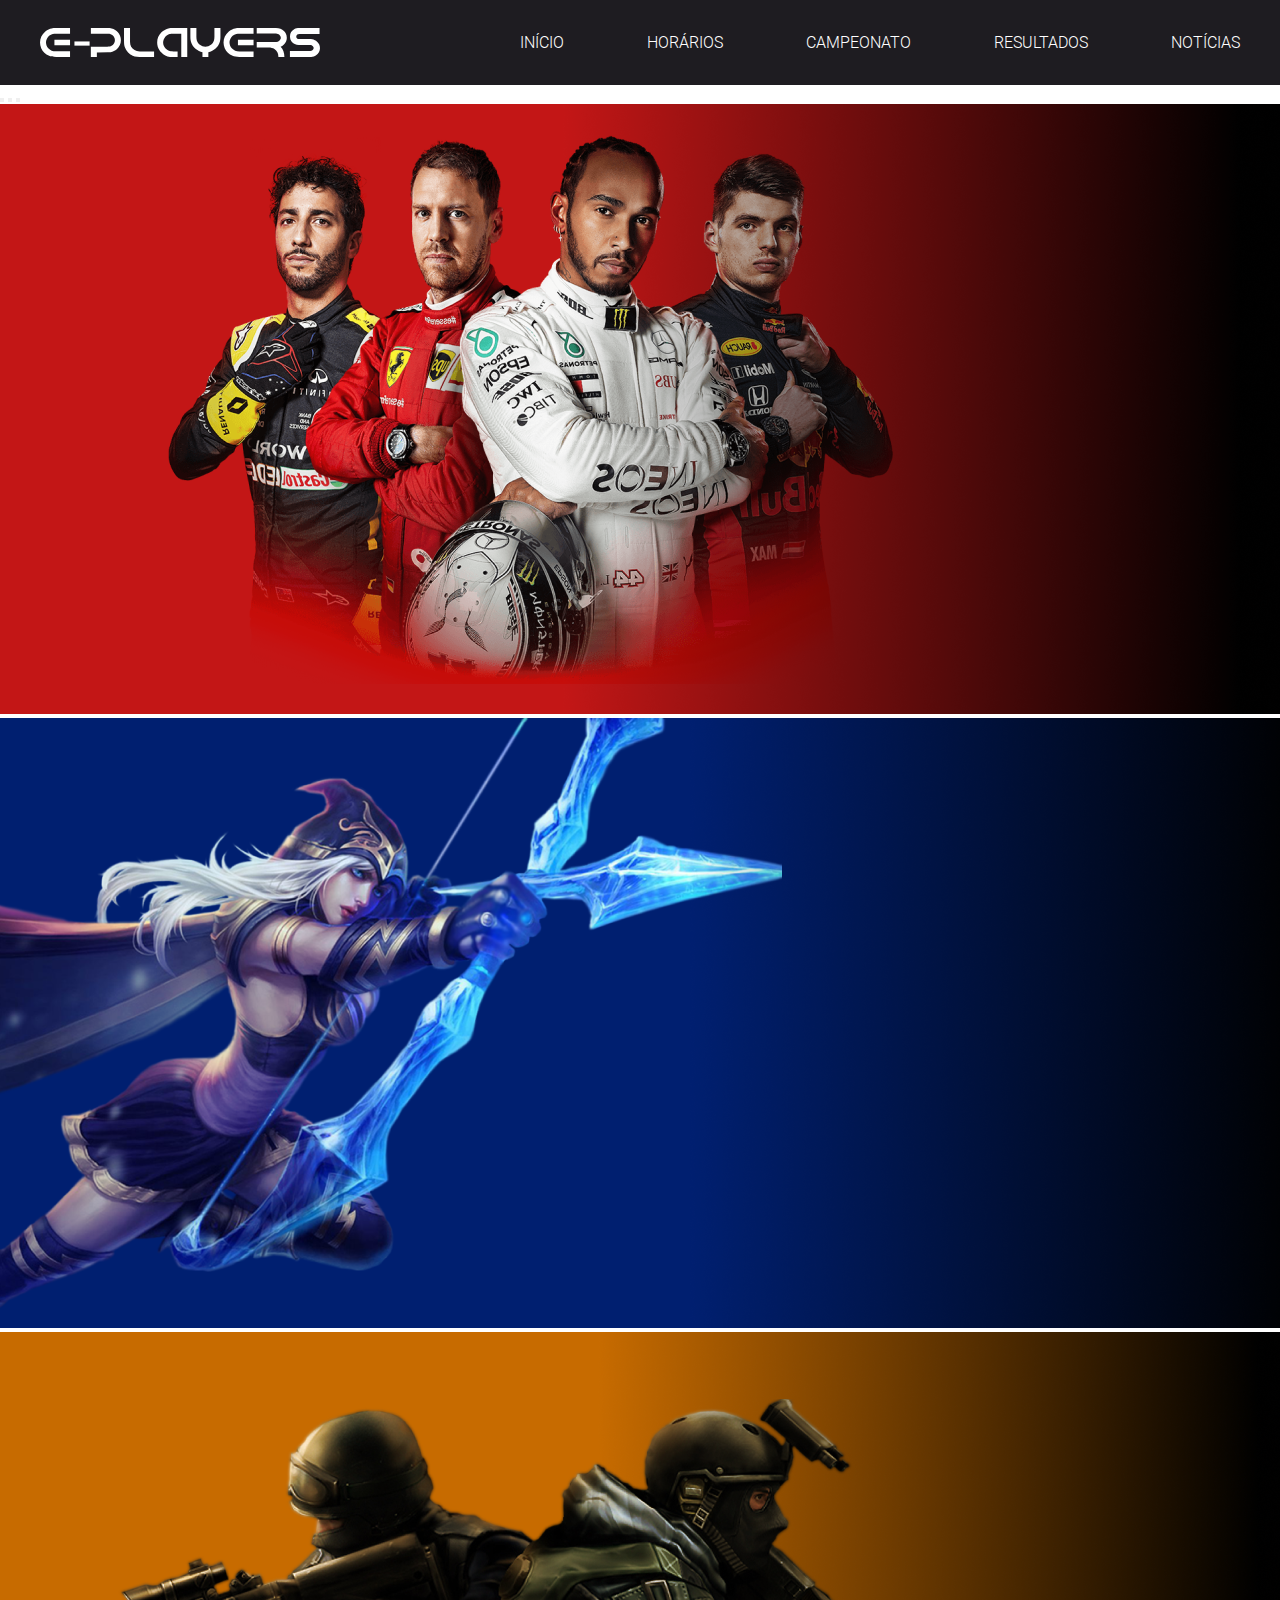
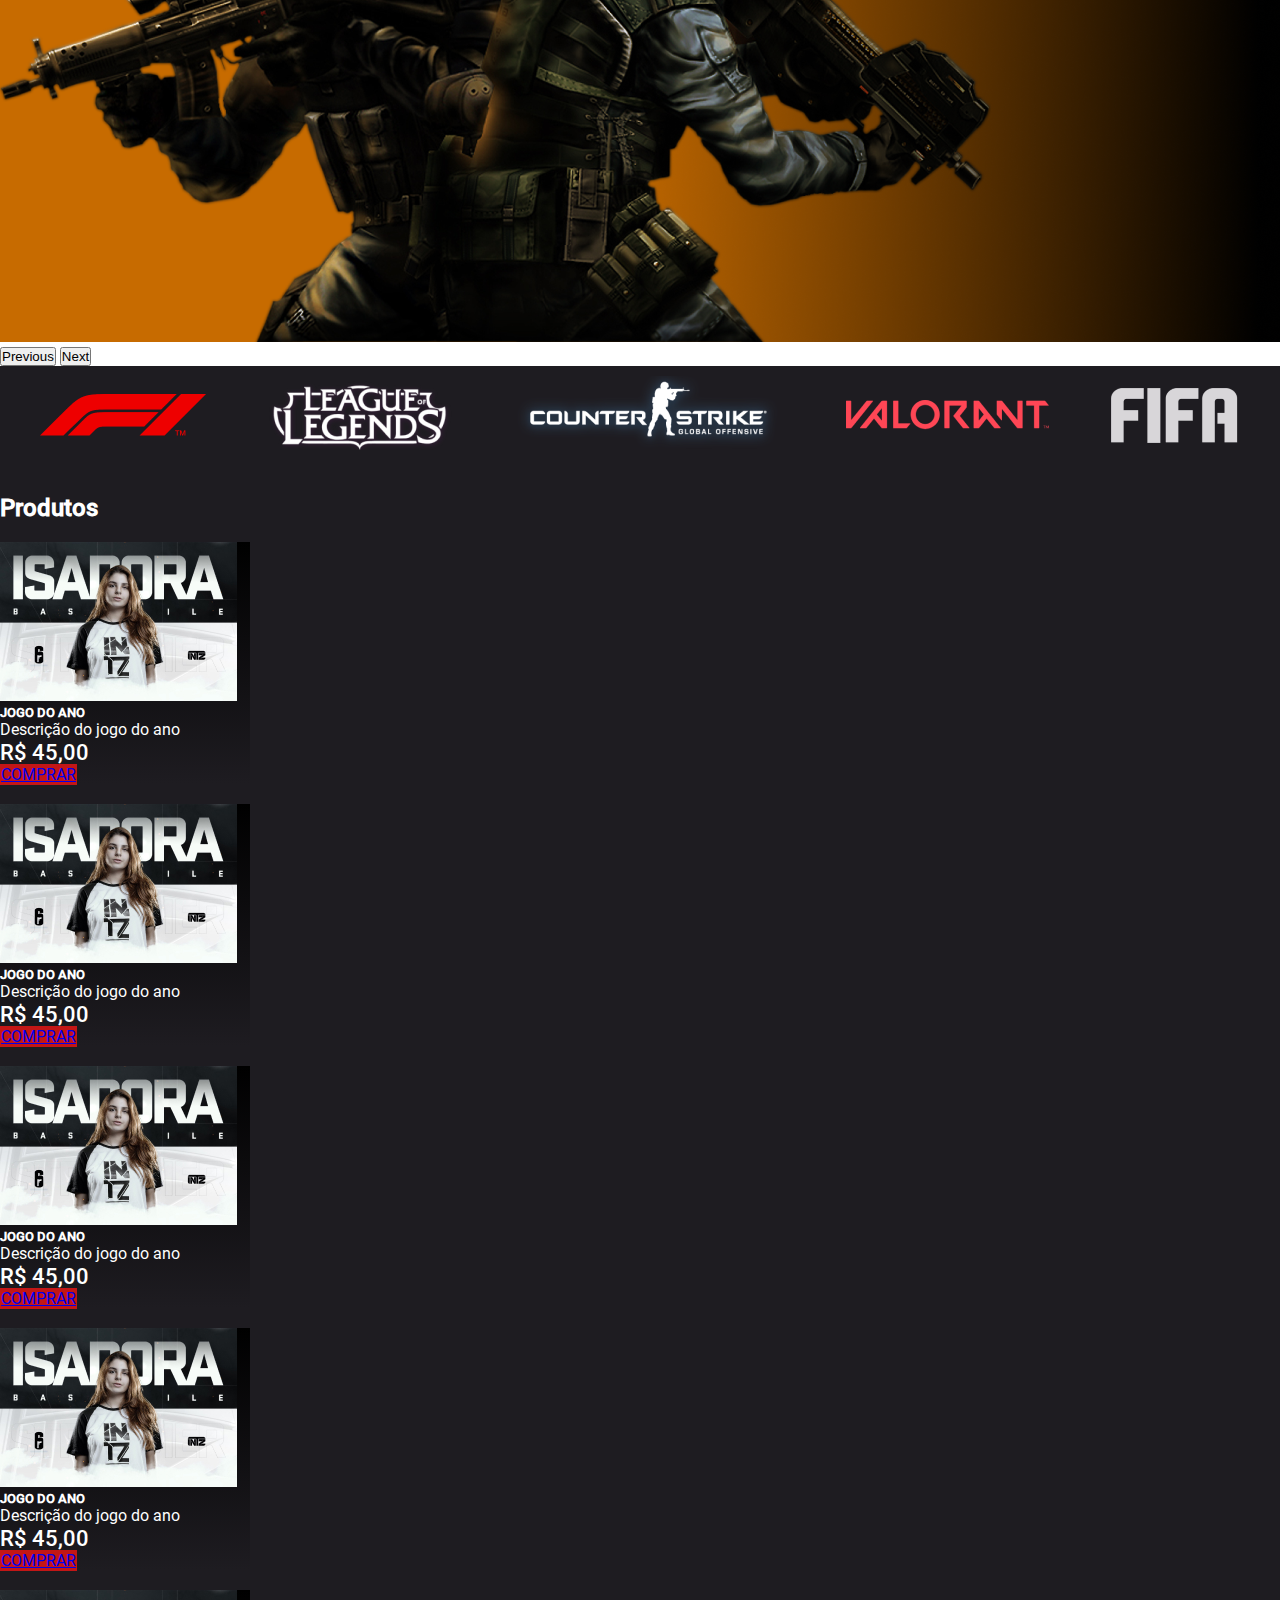
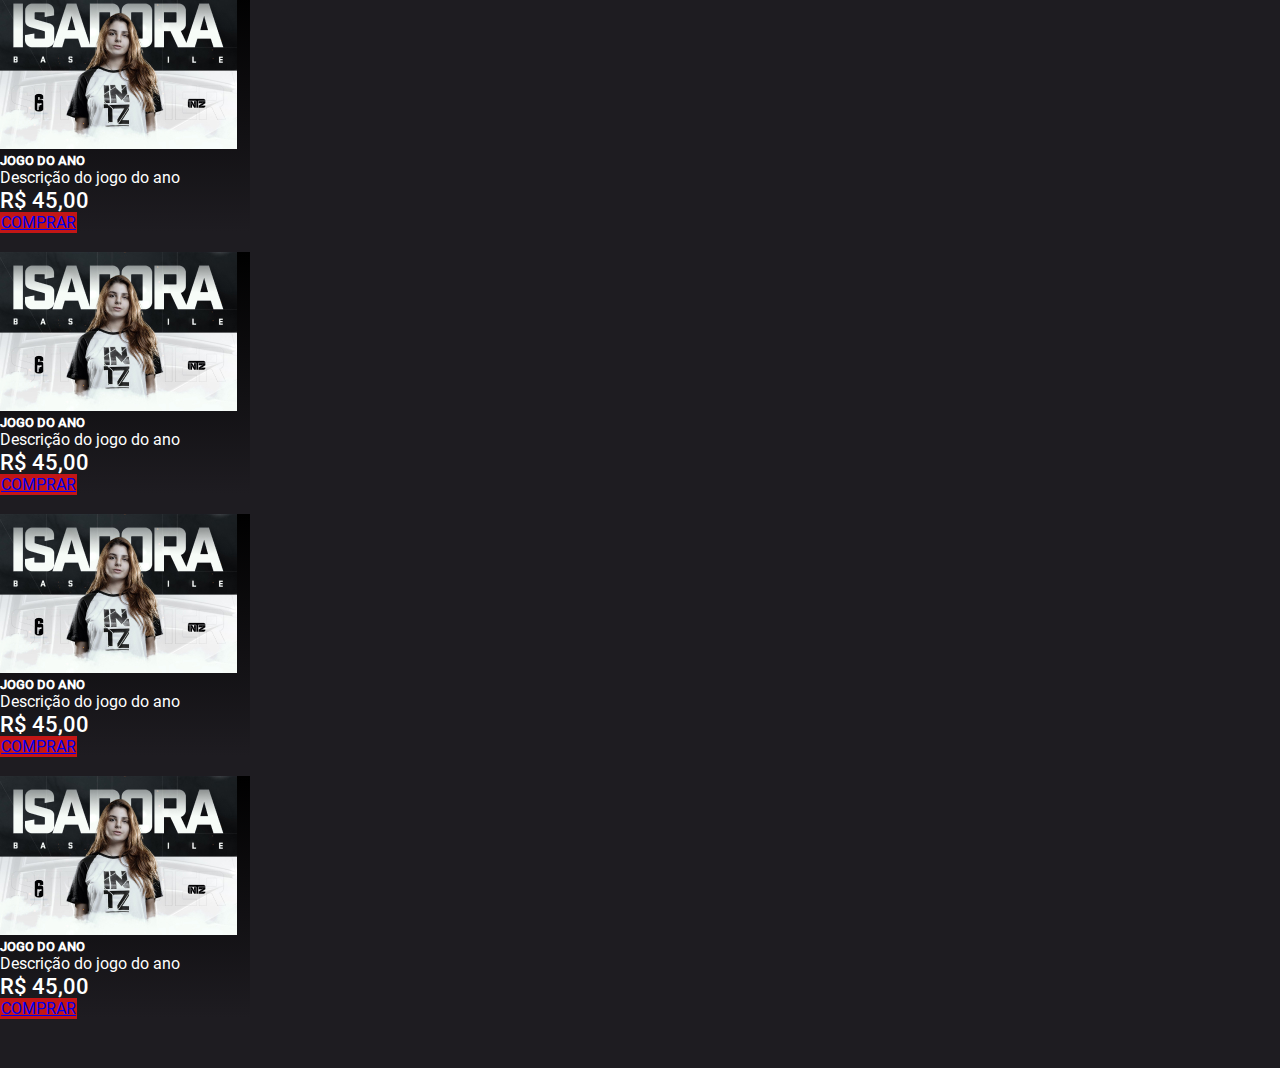
==== index.html @ 2a2a52a8 "acrescentando login e adequaçoes" ====
<!DOCTYPE html>
<html lang="pt-BR">

<head>
    <meta charset="UTF-8">
    <meta http-equiv="X-UA-Compatible" content="IE=edge">
    <meta name="viewport" content="width=device-width, initial-scale=1.0">
    <title>E-Players</title>
    <!-- CSS do Bootstrap -->
    <link href="https://cdn.jsdelivr.net/npm/bootstrap@5.1.3/dist/css/bootstrap.min.css" rel="stylesheet"
        integrity="sha384-1BmE4kWBq78iYhFldvKuhfTAU6auU8tT94WrHftjDbrCEXSU1oBoqyl2QvZ6jIW3" crossorigin="anonymous">
    <link rel="stylesheet" href="css/style.css">
</head>

<body>

    <header class="cabecalho">

        <div class="container-grid header-flex">
            <!-- container flex -->

            <!-- flex items -->
            <img class="logo" src="images/logo.svg" title="Logotipo E-Players" alt="Imagem do Logo do E-Players">

            <nav class="menu">
                <a href="#">Início</a>
                <a href="#">Horários</a>
                <a href="#">Campeonato</a>
                <a href="#">Resultados</a>
                <a href="#">Notícias</a>
            </nav>
            <!-- onclick="abreFechaMenu();" -->
            <img onclick="abreFechaMenu();" class="menu-bars" src="./images/bars.svg" alt="">
        </div>


    </header>

    <main>
        <!-- <section class="banner">
            <div class="container-grid banner-info-box">
                <article class="banner-info">
                    <h1 class="info-title">Liga E-Players</h1>
                    <p class="info-text">O maior portal de campeonatos online</p>
                    <a href="#" class="info-link">Inscreva-se</a>
                </article>
            </div>
        </section> -->

        <!-- CAROUSEL DO BOOTSTRAP -->
        <div id="carouselExampleIndicators" class="carousel slide" data-bs-ride="carousel">
            <div class="carousel-indicators">
                <button type="button" data-bs-target="#carouselExampleIndicators" data-bs-slide-to="0" class="active"
                    aria-current="true" aria-label="Slide 1"></button>
                <button type="button" data-bs-target="#carouselExampleIndicators" data-bs-slide-to="1"
                    aria-label="Slide 2"></button>
                <button type="button" data-bs-target="#carouselExampleIndicators" data-bs-slide-to="2"
                    aria-label="Slide 3"></button>
            </div>
            <div class="carousel-inner">
                <div class="carousel-item active">
                    <img src="./images/banner_pilotos.png" class="d-block w-100" alt="...">
                </div>
                <div class="carousel-item">
                    <img src="./images/banner_lol.png" class="d-block w-100" alt="...">
                </div>
                <div class="carousel-item">
                    <img src="./images/banner_cs.png" class="d-block w-100" alt="...">
                </div>
            </div>
            <button class="carousel-control-prev" type="button" data-bs-target="#carouselExampleIndicators"
                data-bs-slide="prev">
                <span class="carousel-control-prev-icon" aria-hidden="true"></span>
                <span class="visually-hidden">Previous</span>
            </button>
            <button class="carousel-control-next" type="button" data-bs-target="#carouselExampleIndicators"
                data-bs-slide="next">
                <span class="carousel-control-next-icon" aria-hidden="true"></span>
                <span class="visually-hidden">Next</span>
            </button>
        </div>




        <section class="patrocinados">
            <div class="container-grid patrocinados-flex">
                <img src="./images/patrocinadores/f1-logo.png" title="link fórmula 1" alt="fórmula 1">
                <img src="./images/patrocinadores/lol-logo.png" alt="jogo lol" title="jogo lol">
                <img src="./images/patrocinadores/cs-logo.png" alt="counter strike" title="counter strike">
                <img src="./images/patrocinadores/valorant.png" alt="valorant" title="valorant">
                <img src="./images/patrocinadores/fifa.png" alt="fifa" title="fifa">
            </div>
        </section>


        <!-- produtos -->
        <section class="produtos">

            <div class="container">

                <div class="row">
                    <div class="col-12">
                        <h2 class="section-title">Produtos</h2>
                    </div>
                </div>


                <div class="row">

                    <div class="col-12 col-md-4 col-lg-3 d-flex justify-content-center justify-content-md-start">
                        <div class="card">
                            <img src="./images/cardnews.jpg" class="card-img-top" alt="...">
                            <div class="card-body">
                                <h5 class="card-title">Jogo do Ano</h5>
                                <p class="card-text">Descrição do jogo do ano</p>
                                <p class="card-text card-price">R$ 45,00</p>
                                <a href="#" class="btn btn-danger btn-buy">Comprar</a>
                            </div>
                        </div>
                    </div>

                    <div class="col-12 col-md-4 col-lg-3 d-flex justify-content-center justify-content-md-start">
                        <div class="card">
                            <img src="./images/cardnews.jpg" class="card-img-top" alt="...">
                            <div class="card-body">
                                <h5 class="card-title">Jogo do Ano</h5>
                                <p class="card-text">Descrição do jogo do ano</p>
                                <p class="card-text card-price">R$ 45,00</p>
                                <a href="#" class="btn btn-danger btn-buy">Comprar</a>
                            </div>
                        </div>
                    </div>

                    <div class="col-12 col-md-4 col-lg-3 d-flex justify-content-center justify-content-md-start">
                        <div class="card">
                            <img src="./images/cardnews.jpg" class="card-img-top" alt="...">
                            <div class="card-body">
                                <h5 class="card-title">Jogo do Ano</h5>
                                <p class="card-text">Descrição do jogo do ano</p>
                                <p class="card-text card-price">R$ 45,00</p>
                                <a href="#" class="btn btn-danger btn-buy">Comprar</a>
                            </div>
                        </div>
                    </div>

                    <div class="col-12 col-md-4 col-lg-3 d-flex justify-content-center justify-content-md-start">
                        <div class="card">
                            <img src="./images/cardnews.jpg" class="card-img-top" alt="...">
                            <div class="card-body">
                                <h5 class="card-title">Jogo do Ano</h5>
                                <p class="card-text">Descrição do jogo do ano</p>
                                <p class="card-text card-price">R$ 45,00</p>
                                <a href="#" class="btn btn-danger btn-buy">Comprar</a>
                            </div>
                        </div>
                    </div>

                    <div class="col-12 col-md-4 col-lg-3 d-flex justify-content-center justify-content-md-start">
                        <div class="card">
                            <img src="./images/cardnews.jpg" class="card-img-top" alt="...">
                            <div class="card-body">
                                <h5 class="card-title">Jogo do Ano</h5>
                                <p class="card-text">Descrição do jogo do ano</p>
                                <p class="card-text card-price">R$ 45,00</p>
                                <a href="#" class="btn btn-danger btn-buy">Comprar</a>
                            </div>
                        </div>
                    </div>

                    <div class="col-12 col-md-4 col-lg-3 d-flex justify-content-center justify-content-md-start">
                        <div class="card">
                            <img src="./images/cardnews.jpg" class="card-img-top" alt="...">
                            <div class="card-body">
                                <h5 class="card-title">Jogo do Ano</h5>
                                <p class="card-text">Descrição do jogo do ano</p>
                                <p class="card-text card-price">R$ 45,00</p>
                                <a href="#" class="btn btn-danger btn-buy">Comprar</a>
                            </div>
                        </div>
                    </div>

                    <div class="col-12 col-md-4 col-lg-3 d-flex justify-content-center justify-content-md-start">
                        <div class="card">
                            <img src="./images/cardnews.jpg" class="card-img-top" alt="...">
                            <div class="card-body">
                                <h5 class="card-title">Jogo do Ano</h5>
                                <p class="card-text">Descrição do jogo do ano</p>
                                <p class="card-text card-price">R$ 45,00</p>
                                <a href="#" class="btn btn-danger btn-buy">Comprar</a>
                            </div>
                        </div>
                    </div>

                    <div class="col-12 col-md-4 col-lg-3 d-flex justify-content-center justify-content-md-start">
                        <div class="card">
                            <img src="./images/cardnews.jpg" class="card-img-top" alt="...">
                            <div class="card-body">
                                <h5 class="card-title">Jogo do Ano</h5>
                                <p class="card-text">Descrição do jogo do ano</p>
                                <p class="card-text card-price">R$ 45,00</p>
                                <a href="#" class="btn btn-danger btn-buy">Comprar</a>
                            </div>
                        </div>
                    </div>


                </div><!-- FIM DA ROW -->
            </div><!-- FIM DO CONTAINER -->
        </section>
    </main>



    <footer>Todos os direitos reservados</footer>

    <!-- Bundle js do Bootstrap -->
    <script src="https://cdn.jsdelivr.net/npm/bootstrap@5.1.3/dist/js/bootstrap.bundle.min.js"
        integrity="sha384-ka7Sk0Gln4gmtz2MlQnikT1wXgYsOg+OMhuP+IlRH9sENBO0LRn5q+8nbTov4+1p"
        crossorigin="anonymous"></script>

    <!-- CHAMADA DO JQUERY -->
    <script src="https://cdnjs.cloudflare.com/ajax/libs/jquery/3.6.0/jquery.min.js"></script>
    
    <script src="./js/script.js"></script>
</body>

</html>
---- css/style.css ----
/* 
    Flexbox

    Flexbox Froggy - joguinho do sapo
    https://flexboxfroggy.com/

    CSS Trics
    https://css-tricks.com/snippets/css/a-guide-to-flexbox/

    Mozzila MDN
    https://developer.mozilla.org/pt-BR/docs/Learn/CSS/CSS_layout/Flexbox
    https://developer.mozilla.org/pt-BR/docs/Web/CSS/CSS_Flexible_Box_Layout/Basic_Concepts_of_Flexbox

    Origamid
    https://origamid.com/projetos/flexbox-guia-completo/
    
    As 8 propriedades de background do css
    https://www.maujor.com/tutorial/propriedade-css-para-estilizacao-de-background.php

    Responsividade e media querie


*/


/* imports de fonts */
@font-face {
    font-family: "Roboto-Thin";
    src: url(../fonts/Roboto/Roboto-Thin.ttf);
}

@font-face {
    font-family: "Roboto-Light";
    src: url(../fonts/Roboto/Roboto-Light.ttf);
}

@font-face {
    font-family: 'Roboto-Regular';
    src: url(../fonts/Roboto/Roboto-Regular.ttf);
}

@font-face {
    font-family: 'Roboto-Medium';
    src: url(../fonts/Roboto/Roboto-Medium.ttf);
}

/* Reset de página */
* {
    margin: 0;
    padding: 0;
    box-sizing: border-box;
}

body {
    font-family: 'Roboto-Regular';
    color: white;
    /* herança */
}

/* Customização do Bootstrap */

/* CSS FEITO PARAO DESKTOP */



.container-grid {
    max-width: 1200px;
    margin: 0 auto;
    /* border: 1px solid salmon; */
}

.container {
    max-width: 1200px;
}

/* cabeçalho */
.header-flex {
    /* flex conteiner */
    display: flex;
    justify-content: space-between;
    align-items: center;
    align-items: center;
    height: 85px;
}

header {
    background-color: #1E1C21;
}

header .logo {
    /* border: 1px solid red; */
    width: 280px;
}

header .menu {
    display: flex;
    justify-content: space-between;
    align-items: center;
    /* border: 1px solid white; */
    width: 60%;
    height: 100%;
}

header .menu a {
    font-family: "Roboto-Light";
    color: white;
    text-decoration: none;
    text-transform: uppercase;

}

header .menu-bars {
    display: none;
}
/* banner */

.banner {
    width: 100%;
    /*  não precisaria!! */
    height: 600px;
    background-image: url(../images/banner_pilotos.png);
    background-size: cover;
    background-repeat: no-repeat;
    background-color: blueviolet;
}

/* centraliza a informação do banner */
.banner .banner-info-box {
    display: flex;
    justify-content: flex-end;
    align-items: center;
    height: 600px;
}

.banner .banner-info {
    display: flex;
    flex-direction: column;
    justify-content: space-between;
    width: 500px;
    height: 250px;
    /* border: 1px solid white; */
}

.banner .banner-info .info-title {
    color: white;
    font-size: 60px;
    text-align: center;
    margin-bottom: 20px;
}

.banner .banner-info .info-text {
    color: white;
    font-size: 22px;
    text-align: center;
    margin-top: -50px;
}


.banner .banner-info .info-link {
    display: flex;
    justify-content: center;
    align-items: center;

    border-radius: 10px;
    border: 1px solid #E71A3F;
    background-color: #E71A3F;
    color: white;
    text-transform: uppercase;
    text-decoration: none;
    width: 250px;
    height: 45px;
    margin: 0 auto;
}

/* patrocinadores */
.patrocinados {
    padding-top: 10px;
    padding-bottom: 10px;
    background-color: #1E1C21;
}

.patrocinados-flex {
    display: flex;
    justify-content: space-between;
    align-items: center;
    /* background-color: #5c5858; */
}

/* SESSÃO PRODUTOS */
.produtos {
    background-color: #1E1C21;
    padding: 30px 0;

}

.produtos h2 {
    font-family: 'Roboto-Medium';
    margin-bottom: 20px;
    font-size: 1.5rem;
}

.card {
    max-width: 250px;
    margin-bottom: 20px;
    background-image: linear-gradient(to bottom, #000000, #1E1C21);
}

.card .card-title {
    font-family: 'Roboto-Medium';
    /* text-transform: uppercase; */
}

.card .card-price {
    font-size: 1.4rem;
    font-family: 'Roboto-Medium';
}

.card .btn-buy {
    background-color: #C31616;
    border: 1px solid #C31616;

    width: 100%;
    /* text-transform: uppercase; */
}

.card .card-title,
.card .btn-buy {
    text-transform: uppercase;
}


/* apagar */
.bordas {
    border: 3px solid green;
}


/* BREAKPOINTS */
/* 
    celulares 0 - 767px
    tablets 768px - 991px
    desktop >= 992px - 1199px
    telas grandes >= 1200px

*/

/* DESKTOP tablets 992px - 1199px */
@media all and (max-width: 1199px) {

    .container,
    .container-grid {
        max-width: 980px;
    }
}

/* TABLETS tablets 768px - 991px*/
@media all and (max-width: 991px) {
    header .logo {
        width: 230px;
        margin-left: 15px;
    }

    
    /* navbar */
    header .menu {
        position: fixed;
        /* referência viewport */
        top: 0px;
        /* coordenadas de posicinoamento */
        left: -80%;
        z-index: 100; /* controle de camada */

        opacity: 0; /* invisível  */
        flex-direction: column;
        justify-content: center;
        align-items: stretch;

        width: 80%;
        height: 100%;

        padding: 20px 50px;
        background-color: rgba(195, 22, 22, 0.98);
        border-radius: 0 0 0 90px;
        transition: left 0.4s, opacity 0.5s;
    }

    header .menu a {
        margin-bottom: 20px;
        padding: 20px;
        border-left: 3px dotted #AAB0AE;
        font-size: 1.4rem;
        color: #AAB0AE;
    }

    header .menu-bars {
        display: block;
        width: 40px;
        margin-right: 15px;
        color: white;
    }
    
    .mostraEscondeMenu {
        left: 0 !important;
        opacity: 1 !important; /* visível */
    }

    .patrocinados {
        display: none;
    }
}


/* SMARTPHONES celulares 0 - 767px */
@media all and (max-width: 767px) {
    
    .header-flex {
        height: 65px;
    }
    
    header .menu-bars {
        width: 25px;
    }

    header .logo {
        width: 180px;
    }

    header .menu a {
        margin-bottom: 10px;
        padding: 10px;
        border-left: 2px dotted #AAB0AE;
        font-size: 1rem;
    }
}
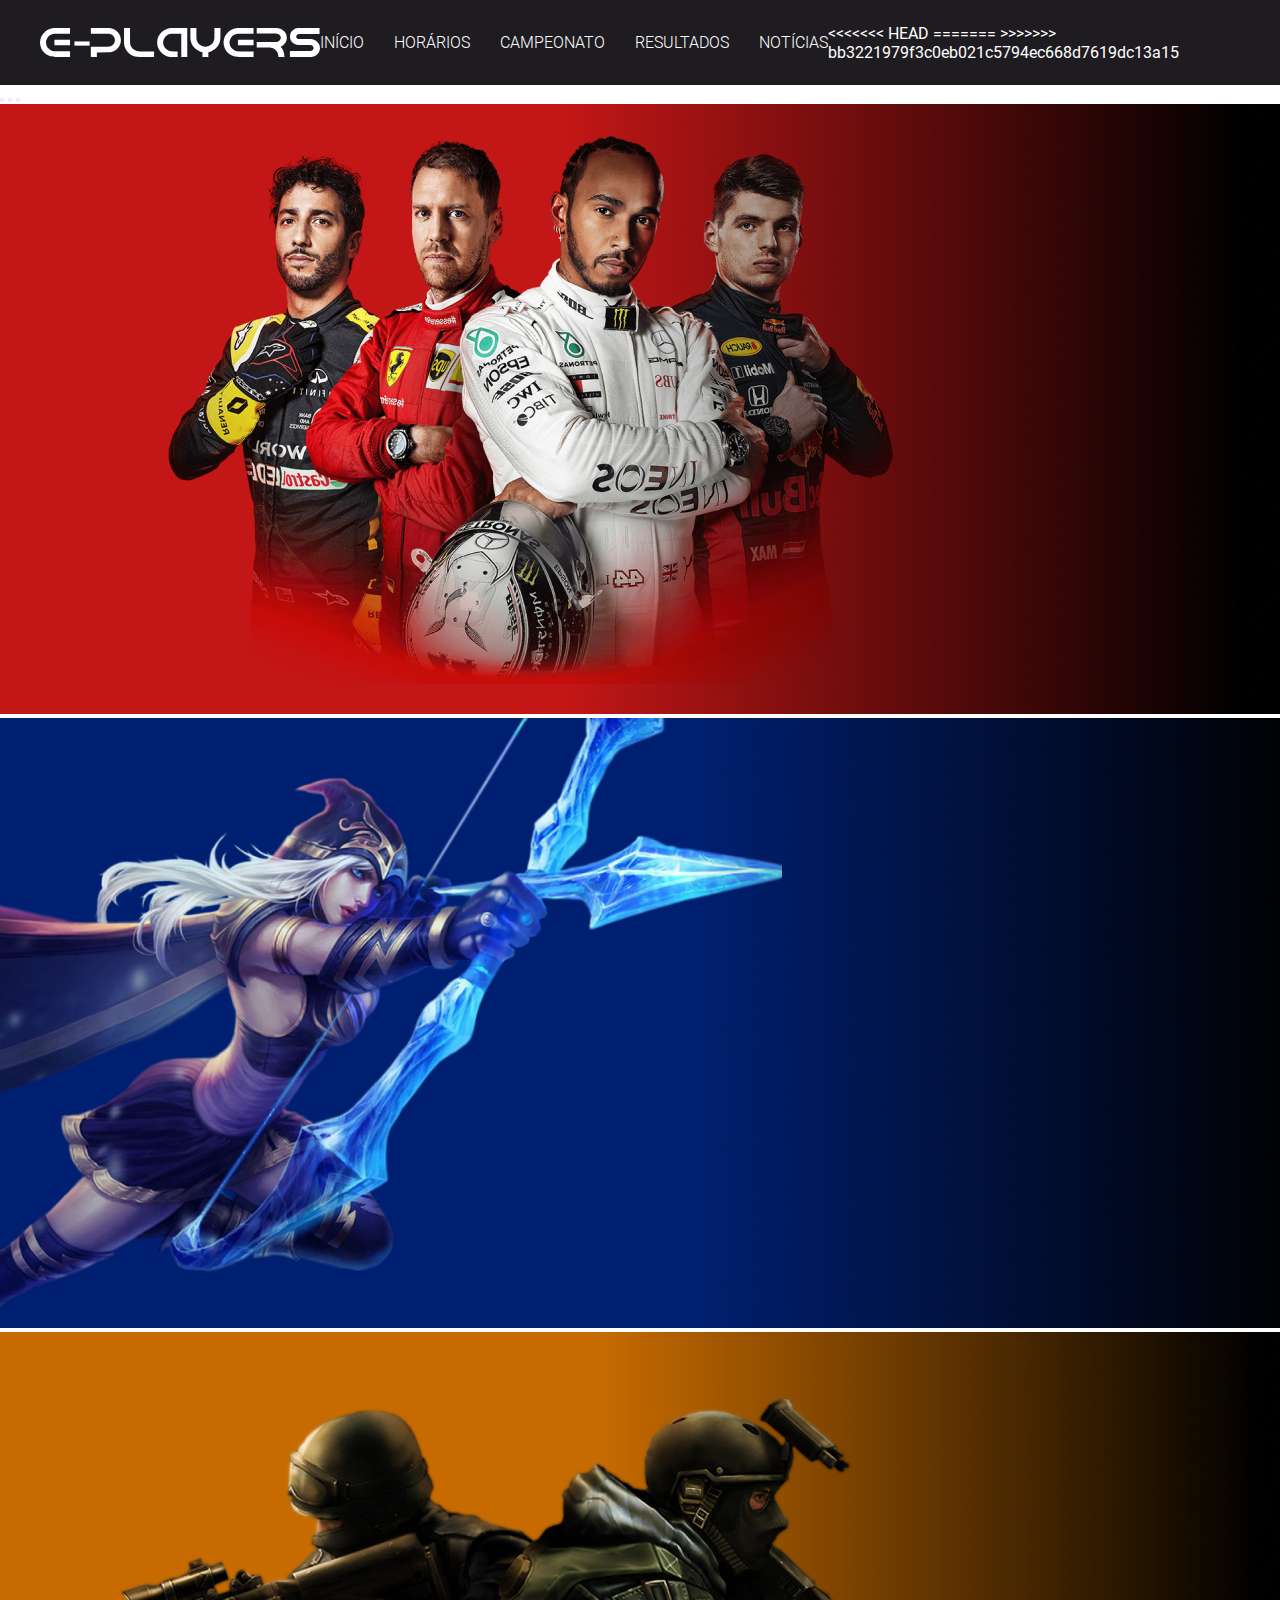
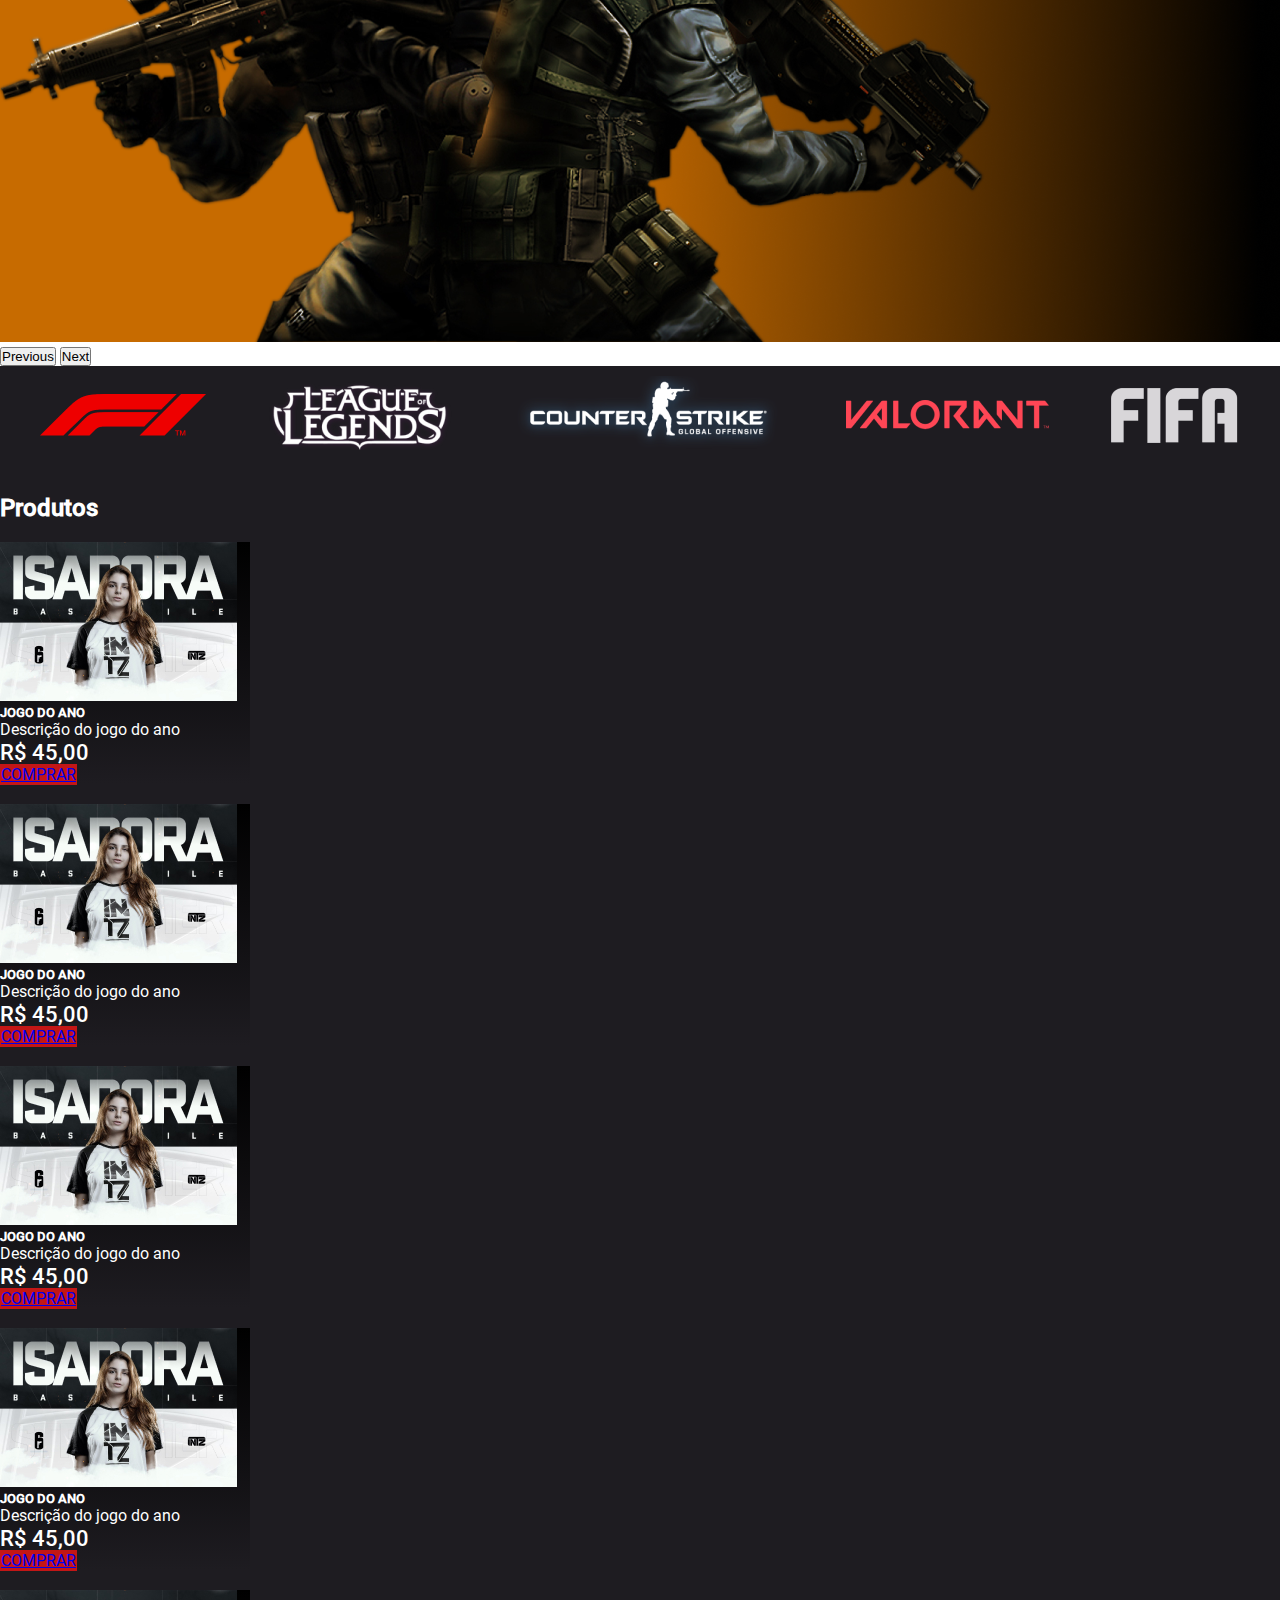
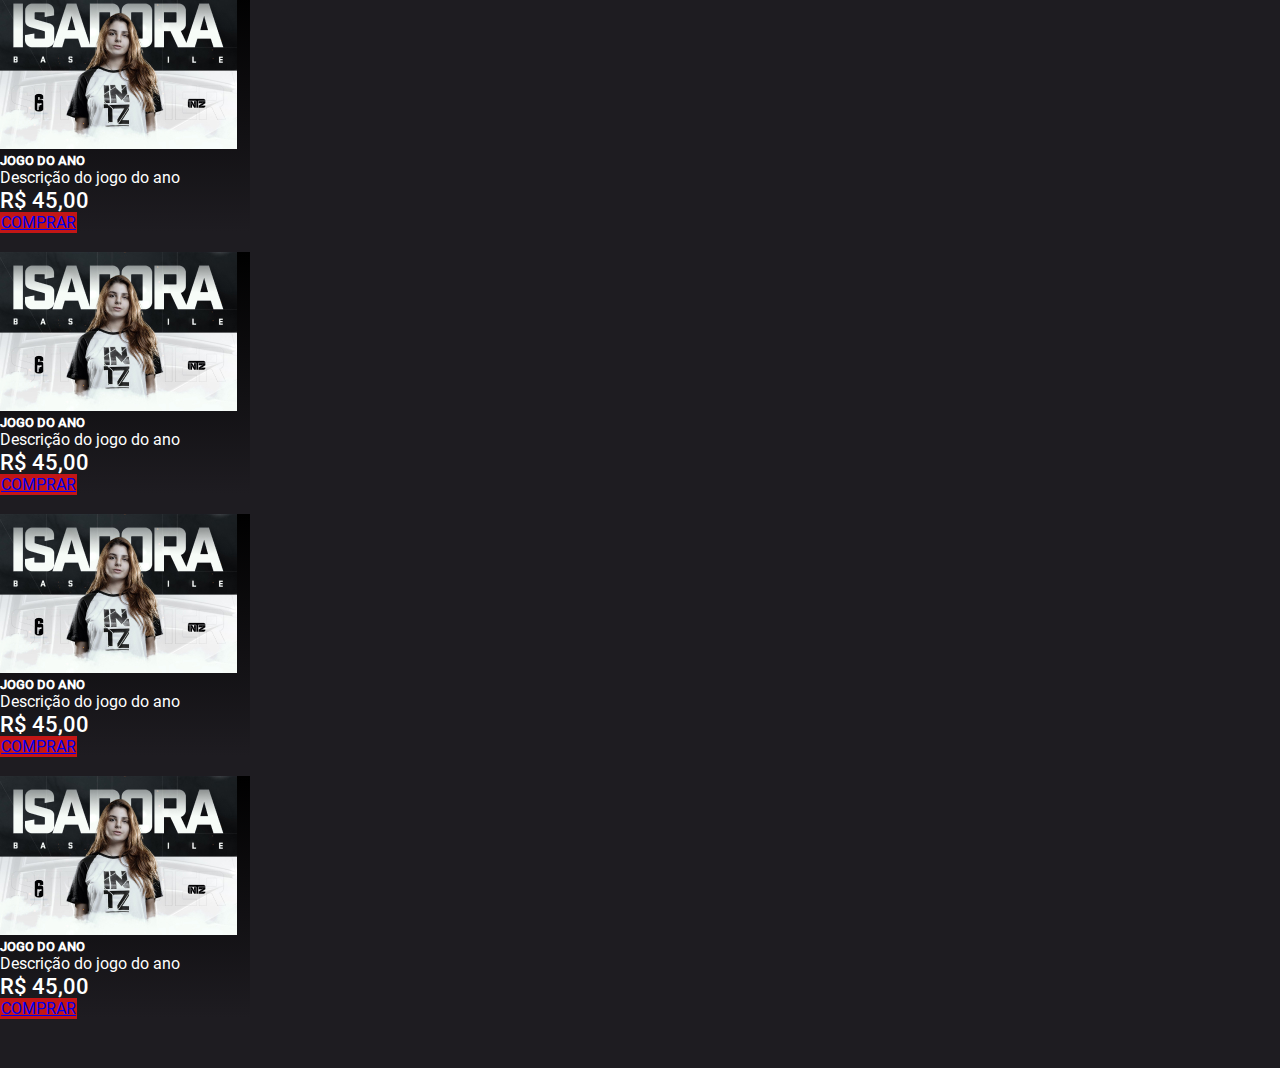
==== commit a7726a28: "Merge branch 'main' of github.com:MarcosRobertoOliver/E-Players-Fs10" ====
--- a/index.html
+++ b/index.html
@@ -17,6 +17,7 @@
     <header class="cabecalho">
 
         <div class="container-grid header-flex">
+
             <!-- container flex -->
 
             <!-- flex items -->
@@ -29,23 +30,20 @@
                 <a href="#">Resultados</a>
                 <a href="#">Notícias</a>
             </nav>
+<<<<<<< HEAD
             <!-- onclick="abreFechaMenu();" -->
+            
+=======
+
+>>>>>>> bb3221979f3c0eb021c5794ec668d7619dc13a15
             <img onclick="abreFechaMenu();" class="menu-bars" src="./images/bars.svg" alt="">
         </div>
 
-
+        
     </header>
 
     <main>
-        <!-- <section class="banner">
-            <div class="container-grid banner-info-box">
-                <article class="banner-info">
-                    <h1 class="info-title">Liga E-Players</h1>
-                    <p class="info-text">O maior portal de campeonatos online</p>
-                    <a href="#" class="info-link">Inscreva-se</a>
-                </article>
-            </div>
-        </section> -->
+        
 
         <!-- CAROUSEL DO BOOTSTRAP -->
         <div id="carouselExampleIndicators" class="carousel slide" data-bs-ride="carousel">
@@ -219,10 +217,7 @@
         integrity="sha384-ka7Sk0Gln4gmtz2MlQnikT1wXgYsOg+OMhuP+IlRH9sENBO0LRn5q+8nbTov4+1p"
         crossorigin="anonymous"></script>
 
-    <!-- CHAMADA DO JQUERY -->
-    <script src="https://cdnjs.cloudflare.com/ajax/libs/jquery/3.6.0/jquery.min.js"></script>
-    
-    <script src="./js/script.js"></script>
+        <script src="./js/script.js"></script>
 </body>
 
 </html>--- a/css/style.css
+++ b/css/style.css
@@ -1,50 +1,39 @@
 /* 
     Flexbox
 
-    Flexbox Froggy - joguinho do sapo
-    https://flexboxfroggy.com/
-
-    CSS Trics
-    https://css-tricks.com/snippets/css/a-guide-to-flexbox/
-
-    Mozzila MDN
-    https://developer.mozilla.org/pt-BR/docs/Learn/CSS/CSS_layout/Flexbox
-    https://developer.mozilla.org/pt-BR/docs/Web/CSS/CSS_Flexible_Box_Layout/Basic_Concepts_of_Flexbox
-
-    Origamid
-    https://origamid.com/projetos/flexbox-guia-completo/
-    
-    As 8 propriedades de background do css
-    https://www.maujor.com/tutorial/propriedade-css-para-estilizacao-de-background.php
-
     Responsividade e media querie
 
-
 */
 
 
 /* imports de fonts */
+
 @font-face {
+
     font-family: "Roboto-Thin";
     src: url(../fonts/Roboto/Roboto-Thin.ttf);
 }
 
 @font-face {
+
     font-family: "Roboto-Light";
     src: url(../fonts/Roboto/Roboto-Light.ttf);
 }
 
 @font-face {
+
     font-family: 'Roboto-Regular';
     src: url(../fonts/Roboto/Roboto-Regular.ttf);
 }
 
 @font-face {
+
     font-family: 'Roboto-Medium';
     src: url(../fonts/Roboto/Roboto-Medium.ttf);
 }
 
 /* Reset de página */
+
 * {
     margin: 0;
     padding: 0;
@@ -62,20 +51,24 @@
 /* CSS FEITO PARAO DESKTOP */
 
 
-
 .container-grid {
+
     max-width: 1200px;
     margin: 0 auto;
     /* border: 1px solid salmon; */
 }
 
 .container {
+
     max-width: 1200px;
 }
 
 /* cabeçalho */
+
 .header-flex {
+
     /* flex conteiner */
+
     display: flex;
     justify-content: space-between;
     align-items: center;
@@ -96,6 +89,7 @@
     display: flex;
     justify-content: space-between;
     align-items: center;
+
     /* border: 1px solid white; */
     width: 60%;
     height: 100%;
@@ -116,7 +110,9 @@
 
 .banner {
     width: 100%;
+
     /*  não precisaria!! */
+
     height: 600px;
     background-image: url(../images/banner_pilotos.png);
     background-size: cover;
@@ -125,6 +121,7 @@
 }
 
 /* centraliza a informação do banner */
+
 .banner .banner-info-box {
     display: flex;
     justify-content: flex-end;
@@ -138,6 +135,7 @@
     justify-content: space-between;
     width: 500px;
     height: 250px;
+
     /* border: 1px solid white; */
 }
 
@@ -173,6 +171,7 @@
 }
 
 /* patrocinadores */
+
 .patrocinados {
     padding-top: 10px;
     padding-bottom: 10px;
@@ -187,6 +186,7 @@
 }
 
 /* SESSÃO PRODUTOS */
+
 .produtos {
     background-color: #1E1C21;
     padding: 30px 0;
@@ -230,6 +230,7 @@
 
 
 /* apagar */
+
 .bordas {
     border: 3px solid green;
 }
@@ -237,14 +238,22 @@
 
 /* BREAKPOINTS */
 /* 
+<<<<<<< HEAD
+    celulares 0- 767px
+    tablets 768px -991px
+    desktop >= 992px -1199px
+    telas grandes >= 1200px
+=======
     celulares 0 - 767px
     tablets 768px - 991px
     desktop >= 992px - 1199px
-    telas grandes >= 1200px
-
+    telas grandes >= 1200px - 1920px
+
+>>>>>>> bb3221979f3c0eb021c5794ec668d7619dc13a15
 */
 
 /* DESKTOP tablets 992px - 1199px */
+
 @media all and (max-width: 1199px) {
 
     .container,
@@ -254,6 +263,7 @@
 }
 
 /* TABLETS tablets 768px - 991px*/
+
 @media all and (max-width: 991px) {
     header .logo {
         width: 230px;
@@ -264,13 +274,21 @@
     /* navbar */
     header .menu {
         position: fixed;
+
+<<<<<<< HEAD
         /* referência viewport */
+
         top: 0px;
+
         /* coordenadas de posicinoamento */
+
         left: -80%;
-        z-index: 100; /* controle de camada */
-
-        opacity: 0; /* invisível  */
+        z-index: 100;    /* controle de camada */
+
+        opacity: 0;         /* invisível  */
+=======
+        opacity: 0; /* invisível  acima sera visivel*/
+>>>>>>> bb3221979f3c0eb021c5794ec668d7619dc13a15
         flex-direction: column;
         justify-content: center;
         align-items: stretch;
@@ -280,10 +298,13 @@
 
         padding: 20px 50px;
         background-color: rgba(195, 22, 22, 0.98);
-        border-radius: 0 0 0 90px;
-        transition: left 0.4s, opacity 0.5s;
-    }
-
+        border-radius: 0 0 0 80px;
+        transition: left 0.4s, opacity 0.9s;
+    }
+    .mostraEscondeMenu {
+        left: 0 !important;
+        opacity: 1 !important; /* visível */
+    }
     header .menu a {
         margin-bottom: 20px;
         padding: 20px;
@@ -294,15 +315,19 @@
 
     header .menu-bars {
         display: block;
-        width: 40px;
+        width: 45px;
         margin-right: 15px;
         color: white;
     }
     
+<<<<<<< HEAD
     .mostraEscondeMenu {
         left: 0 !important;
-        opacity: 1 !important; /* visível */
-    }
+        opacity: 1 !important;      /* visível */
+    }
+=======
+    
+>>>>>>> bb3221979f3c0eb021c5794ec668d7619dc13a15
 
     .patrocinados {
         display: none;
@@ -311,6 +336,7 @@
 
 
 /* SMARTPHONES celulares 0 - 767px */
+
 @media all and (max-width: 767px) {
     
     .header-flex {
@@ -328,7 +354,7 @@
     header .menu a {
         margin-bottom: 10px;
         padding: 10px;
-        border-left: 2px dotted #AAB0AE;
+        border-left: 1px dotted #AAB0AE;
         font-size: 1rem;
     }
 }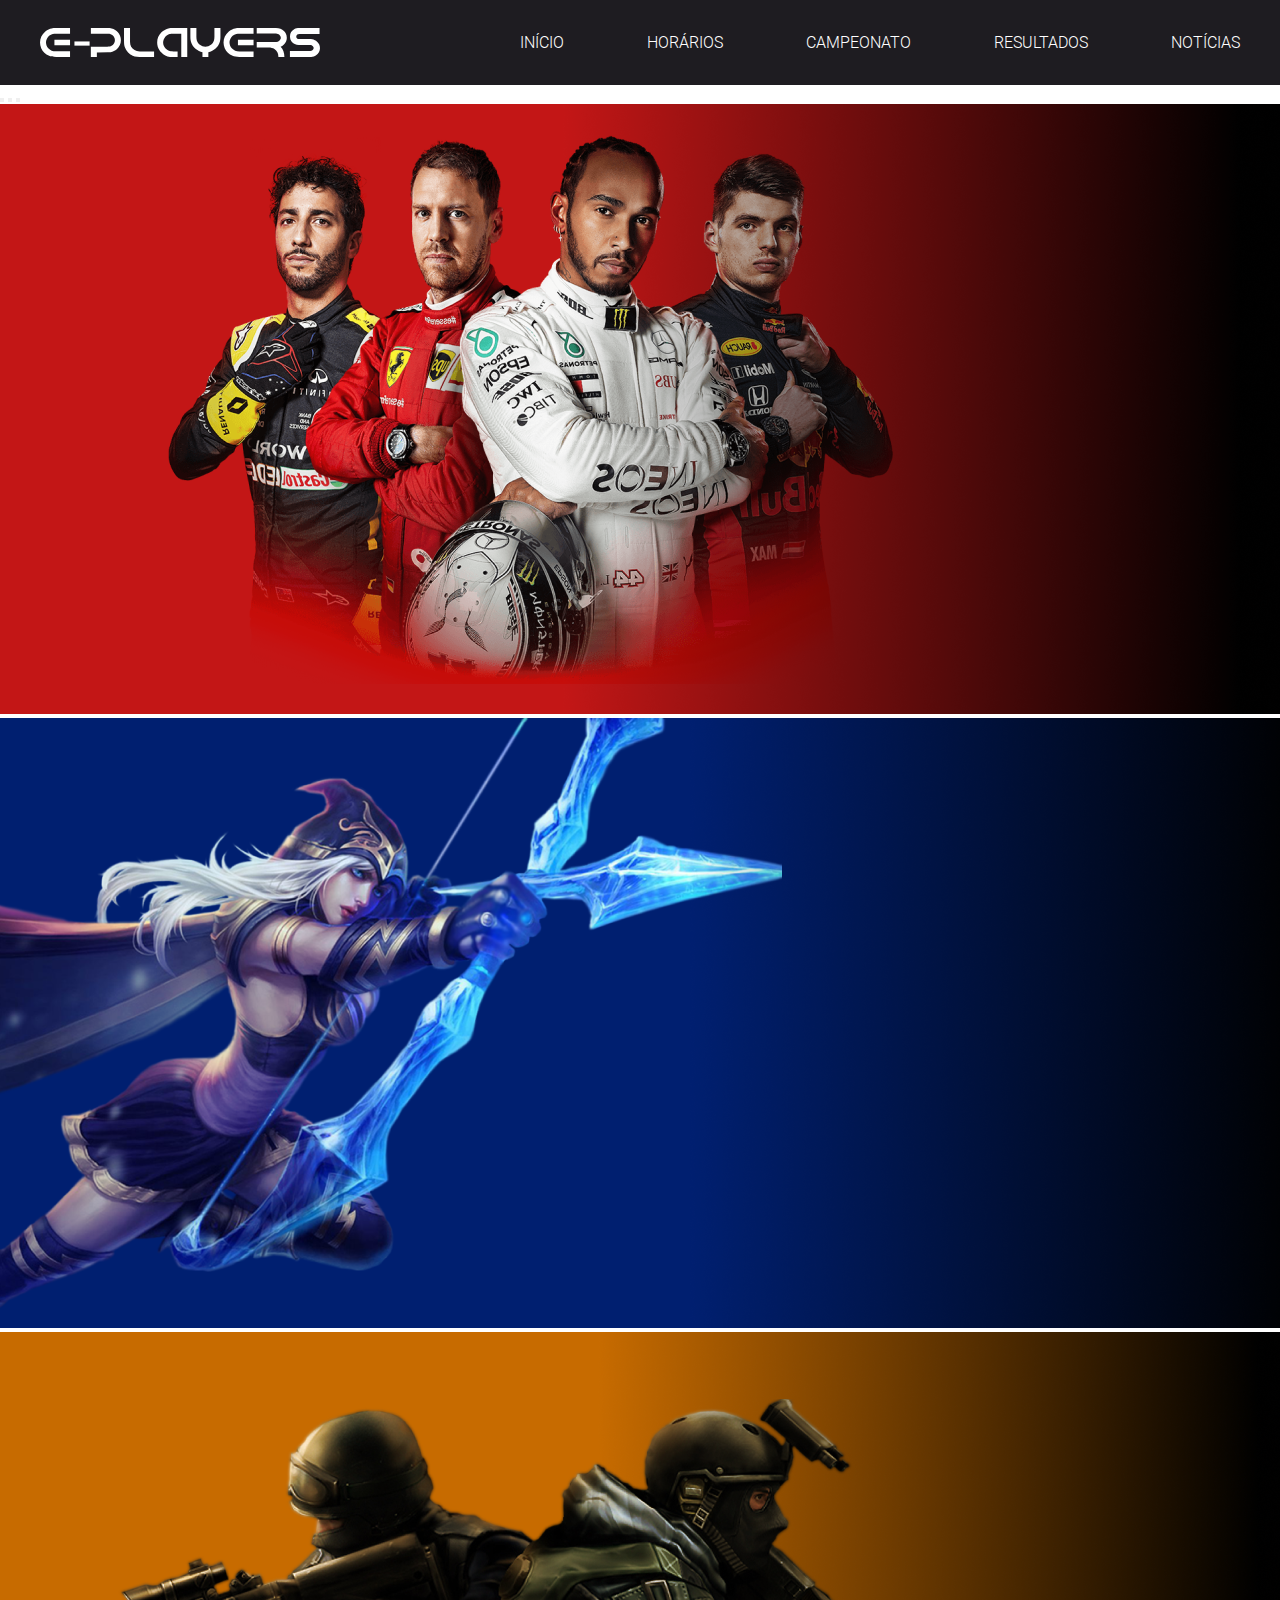
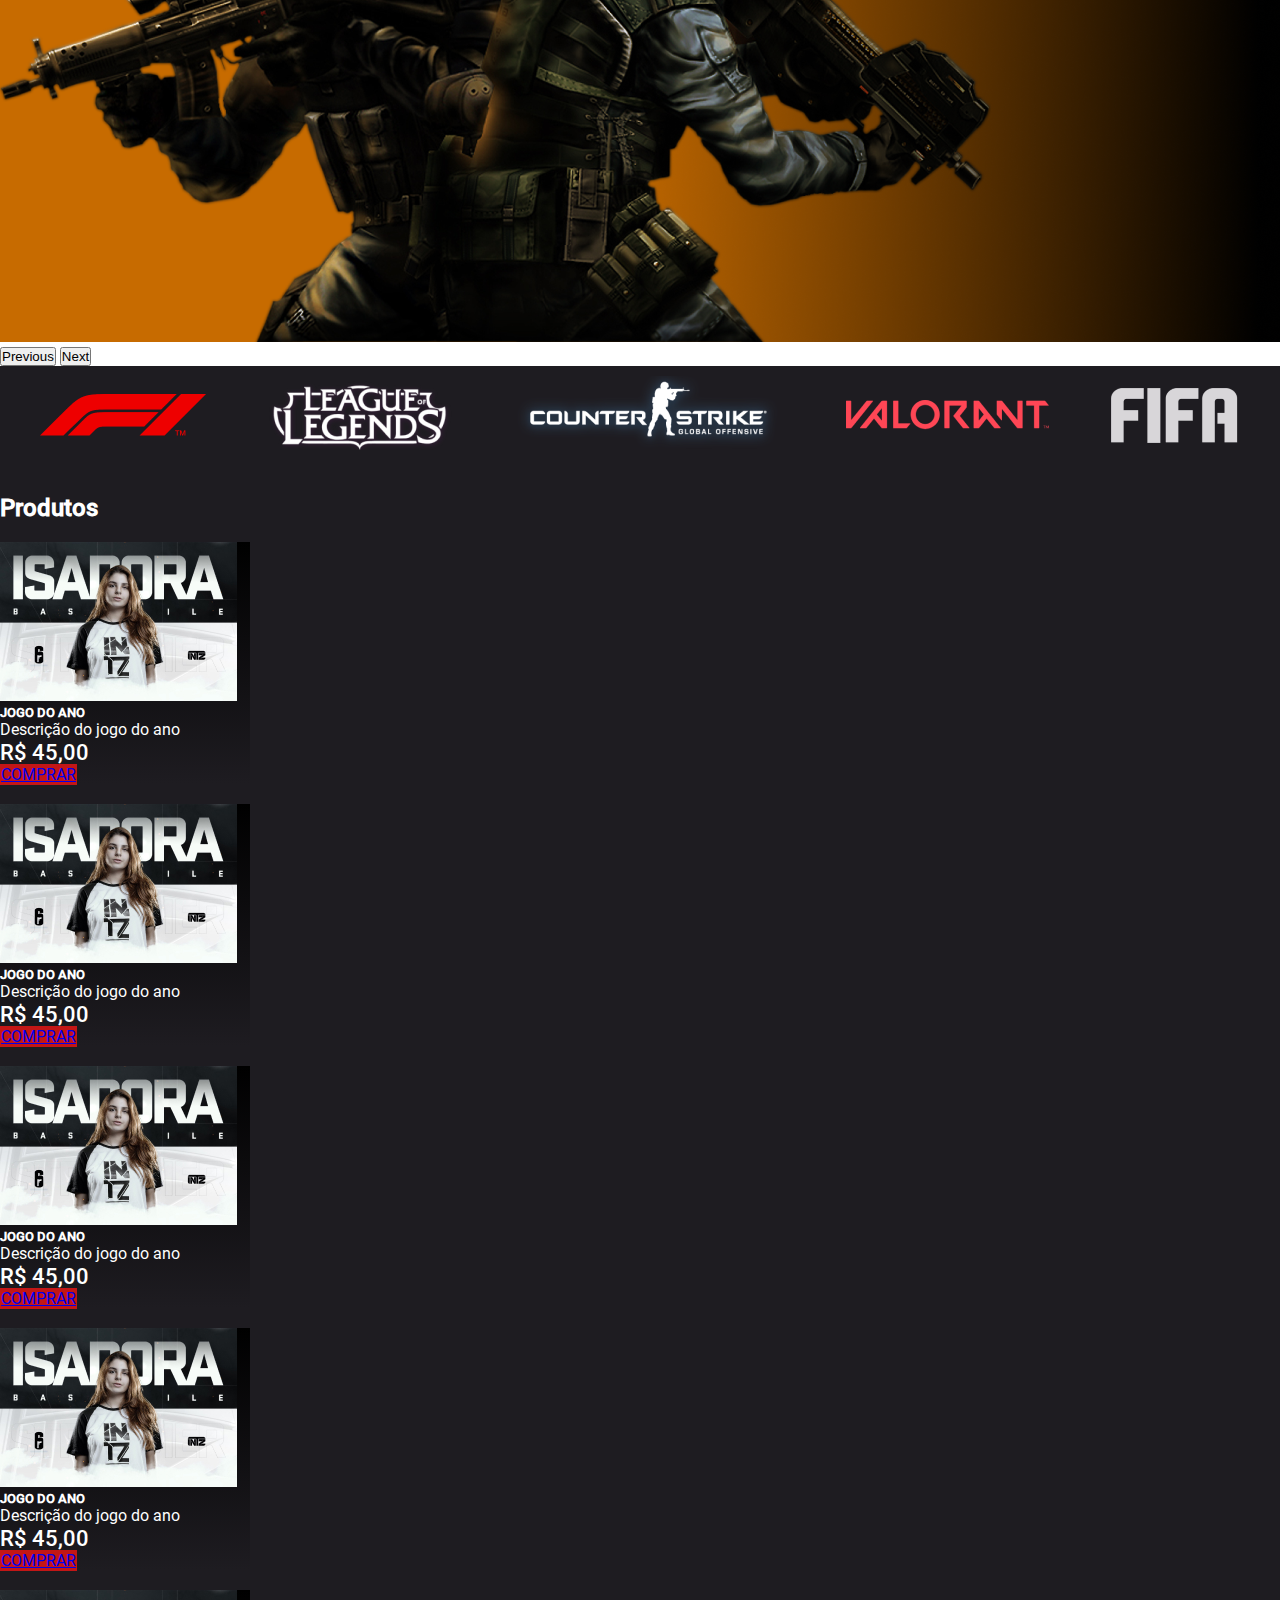
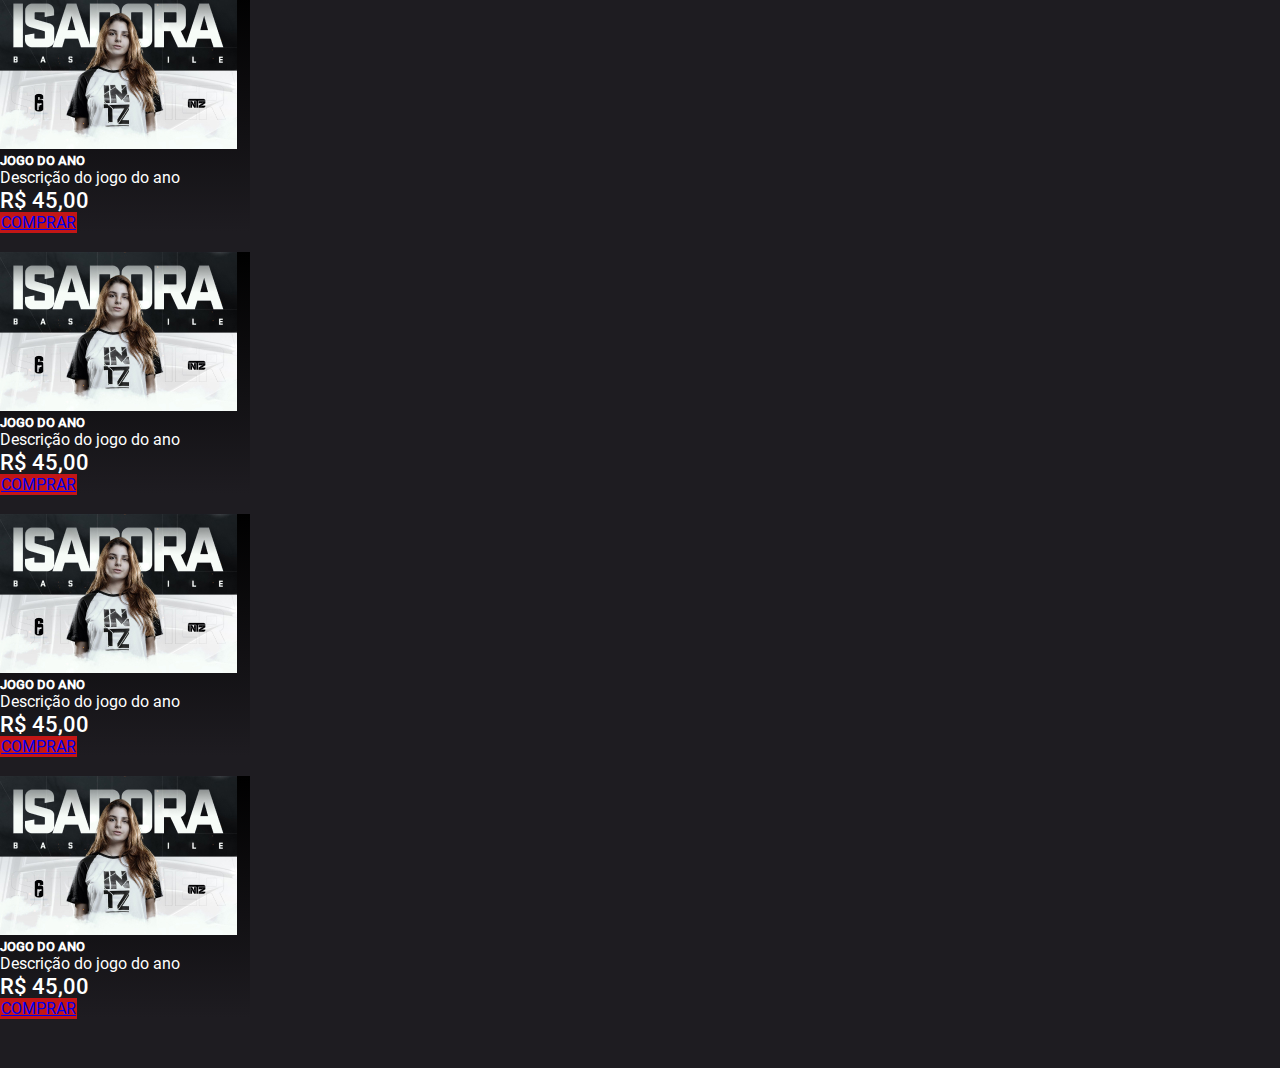
==== commit 5c5d177c: "corre~cao login aula" ====
--- a/index.html
+++ b/index.html
@@ -17,7 +17,6 @@
     <header class="cabecalho">
 
         <div class="container-grid header-flex">
-
             <!-- container flex -->
 
             <!-- flex items -->
@@ -30,12 +29,7 @@
                 <a href="#">Resultados</a>
                 <a href="#">Notícias</a>
             </nav>
-<<<<<<< HEAD
-            <!-- onclick="abreFechaMenu();" -->
-            
-=======
-
->>>>>>> bb3221979f3c0eb021c5794ec668d7619dc13a15
+
             <img onclick="abreFechaMenu();" class="menu-bars" src="./images/bars.svg" alt="">
         </div>
 
--- a/css/style.css
+++ b/css/style.css
@@ -3,37 +3,32 @@
 
     Responsividade e media querie
 
+
 */
 
 
 /* imports de fonts */
-
 @font-face {
-
     font-family: "Roboto-Thin";
     src: url(../fonts/Roboto/Roboto-Thin.ttf);
 }
 
 @font-face {
-
     font-family: "Roboto-Light";
     src: url(../fonts/Roboto/Roboto-Light.ttf);
 }
 
 @font-face {
-
     font-family: 'Roboto-Regular';
     src: url(../fonts/Roboto/Roboto-Regular.ttf);
 }
 
 @font-face {
-
     font-family: 'Roboto-Medium';
     src: url(../fonts/Roboto/Roboto-Medium.ttf);
 }
 
 /* Reset de página */
-
 * {
     margin: 0;
     padding: 0;
@@ -51,24 +46,20 @@
 /* CSS FEITO PARAO DESKTOP */
 
 
+
 .container-grid {
-
     max-width: 1200px;
     margin: 0 auto;
     /* border: 1px solid salmon; */
 }
 
 .container {
-
     max-width: 1200px;
 }
 
 /* cabeçalho */
-
 .header-flex {
-
     /* flex conteiner */
-
     display: flex;
     justify-content: space-between;
     align-items: center;
@@ -89,7 +80,6 @@
     display: flex;
     justify-content: space-between;
     align-items: center;
-
     /* border: 1px solid white; */
     width: 60%;
     height: 100%;
@@ -110,9 +100,7 @@
 
 .banner {
     width: 100%;
-
     /*  não precisaria!! */
-
     height: 600px;
     background-image: url(../images/banner_pilotos.png);
     background-size: cover;
@@ -121,7 +109,6 @@
 }
 
 /* centraliza a informação do banner */
-
 .banner .banner-info-box {
     display: flex;
     justify-content: flex-end;
@@ -135,7 +122,6 @@
     justify-content: space-between;
     width: 500px;
     height: 250px;
-
     /* border: 1px solid white; */
 }
 
@@ -171,7 +157,6 @@
 }
 
 /* patrocinadores */
-
 .patrocinados {
     padding-top: 10px;
     padding-bottom: 10px;
@@ -186,7 +171,6 @@
 }
 
 /* SESSÃO PRODUTOS */
-
 .produtos {
     background-color: #1E1C21;
     padding: 30px 0;
@@ -230,7 +214,6 @@
 
 
 /* apagar */
-
 .bordas {
     border: 3px solid green;
 }
@@ -238,22 +221,14 @@
 
 /* BREAKPOINTS */
 /* 
-<<<<<<< HEAD
-    celulares 0- 767px
-    tablets 768px -991px
-    desktop >= 992px -1199px
-    telas grandes >= 1200px
-=======
     celulares 0 - 767px
     tablets 768px - 991px
     desktop >= 992px - 1199px
     telas grandes >= 1200px - 1920px
 
->>>>>>> bb3221979f3c0eb021c5794ec668d7619dc13a15
 */
 
 /* DESKTOP tablets 992px - 1199px */
-
 @media all and (max-width: 1199px) {
 
     .container,
@@ -263,7 +238,6 @@
 }
 
 /* TABLETS tablets 768px - 991px*/
-
 @media all and (max-width: 991px) {
     header .logo {
         width: 230px;
@@ -274,21 +248,13 @@
     /* navbar */
     header .menu {
         position: fixed;
-
-<<<<<<< HEAD
         /* referência viewport */
-
         top: 0px;
-
         /* coordenadas de posicinoamento */
-
         left: -80%;
-        z-index: 100;    /* controle de camada */
-
-        opacity: 0;         /* invisível  */
-=======
+        z-index: 100; /* controle de camada */
+
         opacity: 0; /* invisível  acima sera visivel*/
->>>>>>> bb3221979f3c0eb021c5794ec668d7619dc13a15
         flex-direction: column;
         justify-content: center;
         align-items: stretch;
@@ -320,14 +286,7 @@
         color: white;
     }
     
-<<<<<<< HEAD
-    .mostraEscondeMenu {
-        left: 0 !important;
-        opacity: 1 !important;      /* visível */
-    }
-=======
-    
->>>>>>> bb3221979f3c0eb021c5794ec668d7619dc13a15
+    
 
     .patrocinados {
         display: none;
@@ -336,7 +295,6 @@
 
 
 /* SMARTPHONES celulares 0 - 767px */
-
 @media all and (max-width: 767px) {
     
     .header-flex {
